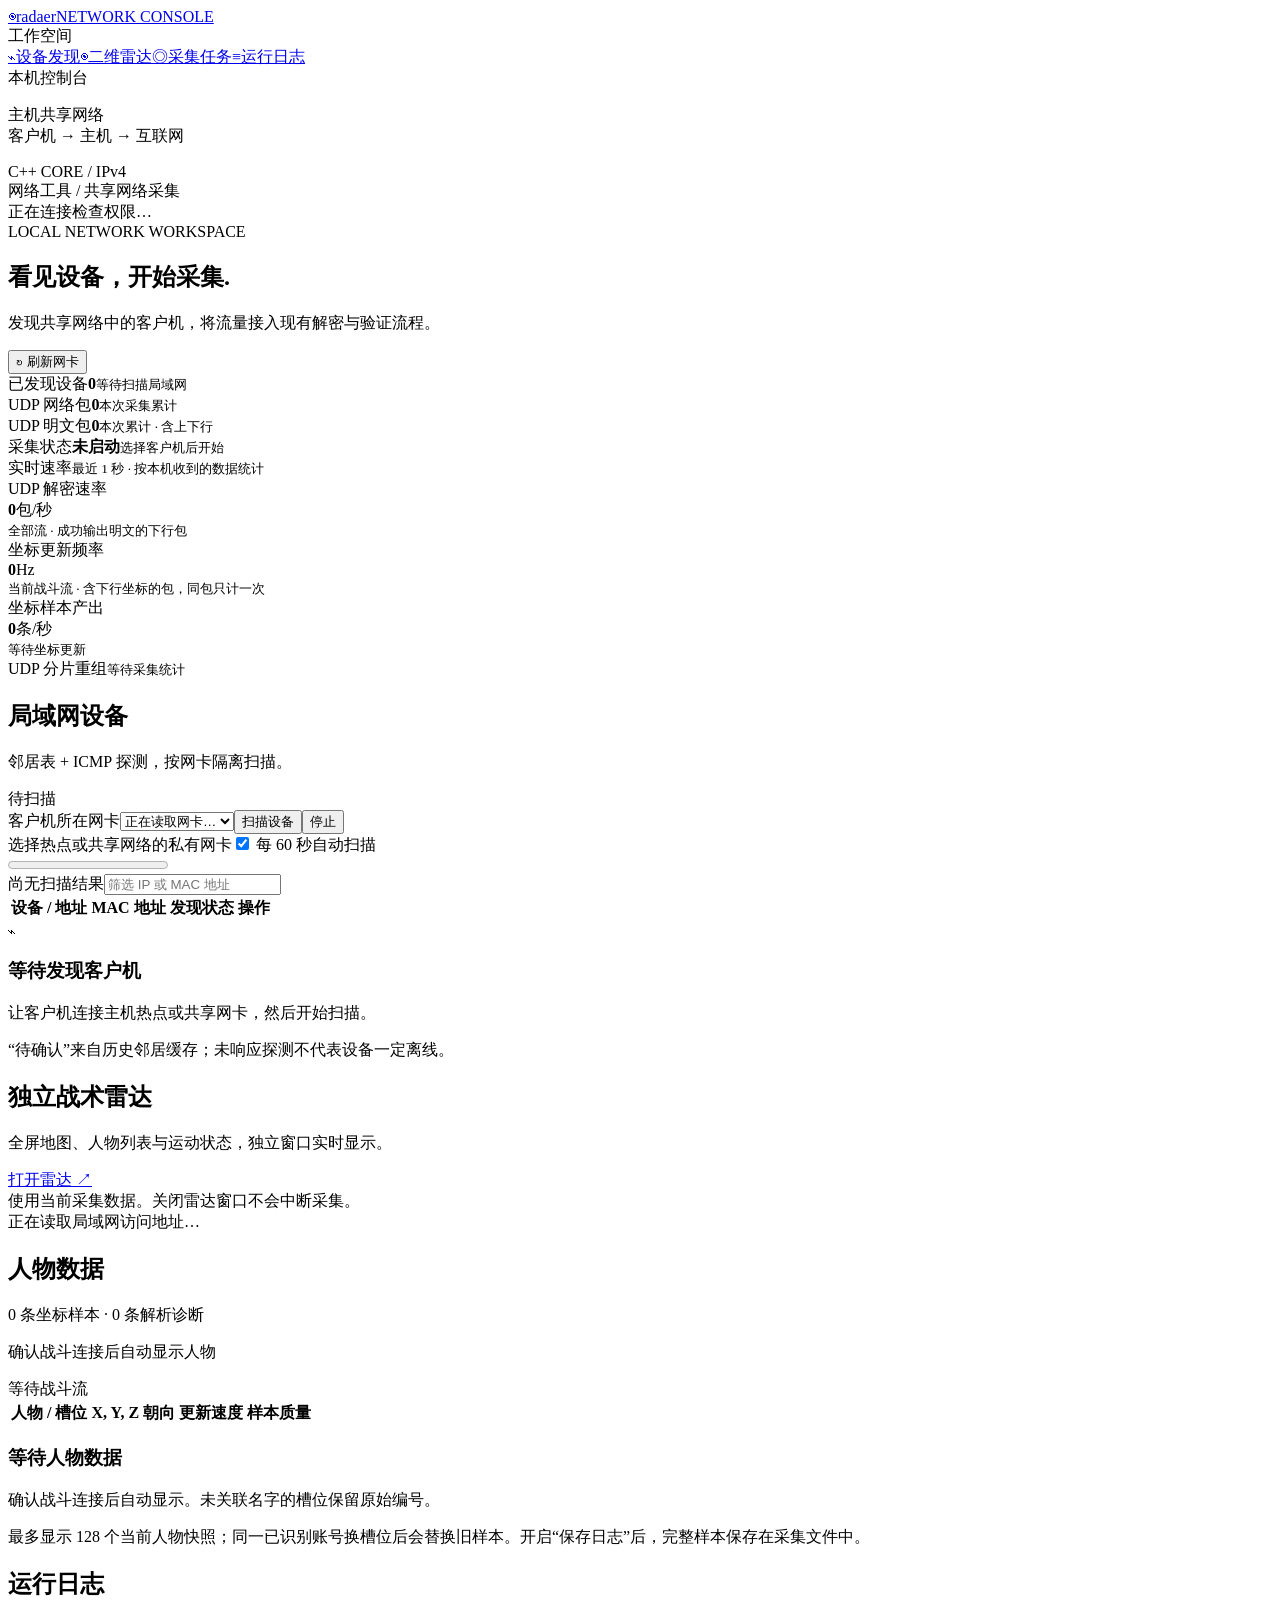
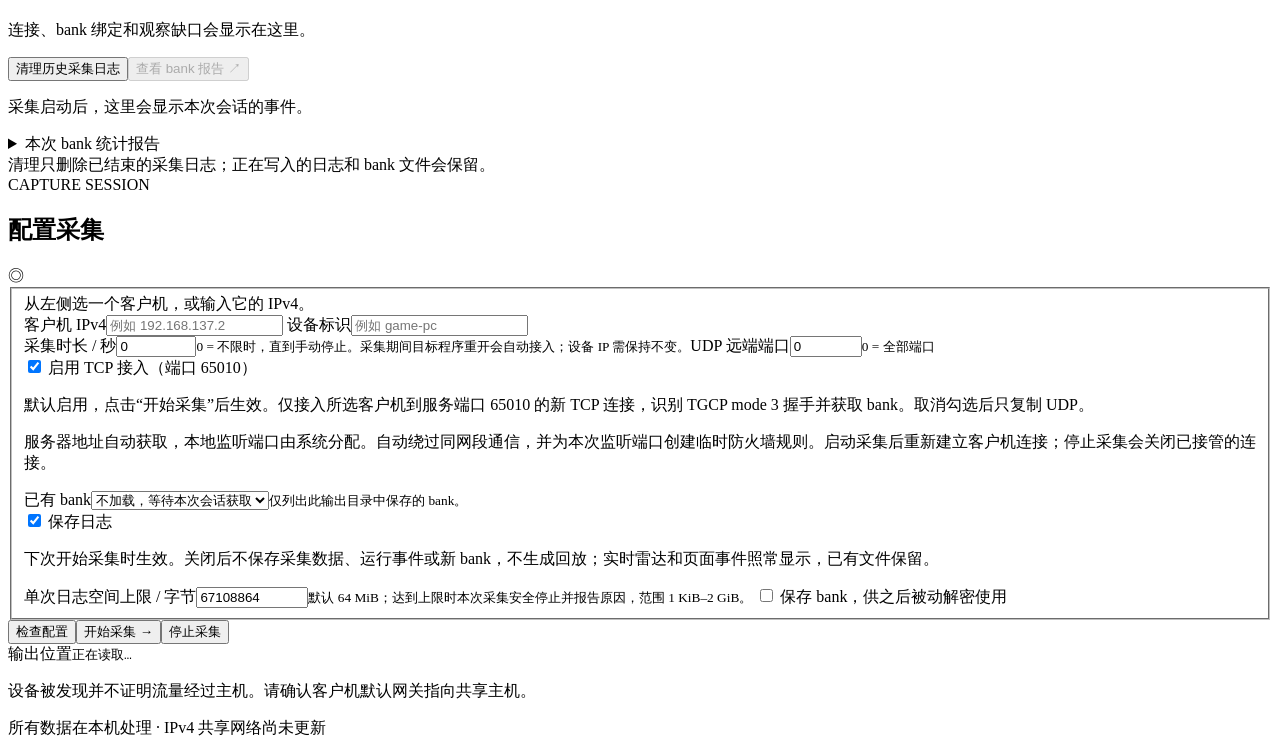
==== native/webui/index.html @ 711ac6fc "build: radaer-native 0.5.12-r9 + capture/players/ue fixes" ====
<!doctype html>
<html lang="zh-CN">
<head><meta charset="UTF-8"><meta name="viewport" content="width=device-width,initial-scale=1"><title>Radaer · 网络采集台</title><link rel="stylesheet" href="/styles.css"><script src="/app.js" defer></script></head>
<body>
<aside class="sidebar">
 <a class="brand" href="#devices"><span class="brand-icon">◉</span><span>radaer<span class="brand-sub">NETWORK CONSOLE</span></span></a>
 <div class="nav-caption">工作空间</div>
 <nav aria-label="页面导航"><a href="#devices" class="active"><span>⌁</span>设备发现</a><a href="#radar"><span>◉</span>二维雷达</a><a href="#capture"><span>◎</span>采集任务</a><a href="#activity"><span>≡</span>运行日志</a></nav>
 <div class="sidebar-note"><span class="status-dot"></span> 本机控制台<p>主机共享网络<br>客户机 → 主机 → 互联网</p><span class="version">C++ CORE / IPv4</span></div>
</aside>
<main>
 <header class="topbar"><div class="breadcrumb">网络工具 <span>/</span> 共享网络采集</div><div class="top-status"><span id="connection" class="pill neutral">正在连接</span><span id="privilege" class="muted">检查权限…</span></div></header>
 <section class="heading"><div><div class="eyebrow">LOCAL NETWORK WORKSPACE</div><h1>看见设备，开始采集<span class="title-dot">.</span></h1><p>发现共享网络中的客户机，将流量接入现有解密与验证流程。</p></div><button id="refreshNetwork" class="button secondary">↻ 刷新网卡</button></section>
 <div id="globalMessage" class="message hidden" role="status" aria-live="polite"></div>
 <section class="metrics" aria-label="运行统计">
  <article class="metric"><span>已发现设备</span><strong id="deviceCount">0</strong><small id="onlineCount">等待扫描局域网</small></article>
  <article class="metric"><span>UDP 网络包</span><strong id="rawCount">0</strong><small>本次采集累计</small></article>
  <article class="metric"><span>UDP 明文包</span><strong id="plainCount">0</strong><small>本次累计 · 含上下行</small></article>
  <article class="metric"><span>采集状态</span><strong id="capturePhase" class="word-metric">未启动</strong><small id="captureTime">选择客户机后开始</small></article>
 </section>
 <section class="rate-section" aria-label="解密与坐标更新速率">
  <div class="rate-heading"><span>实时速率</span><small id="ratesStatus">最近 1 秒 · 按本机收到的数据统计</small></div>
  <div class="rate-metrics">
   <article class="metric"><span>UDP 解密速率</span><div class="rate-value"><strong id="decryptRate">0</strong><span>包/秒</span></div><small>全部流 · 成功输出明文的下行包</small></article>
   <article class="metric"><span>坐标更新频率</span><div class="rate-value"><strong id="coordinateRate">0</strong><span>Hz</span></div><small>当前战斗流 · 含下行坐标的包，同包只计一次</small></article>
   <article class="metric"><span>坐标样本产出</span><div class="rate-value"><strong id="coordinateSamplesRate">0</strong><span>条/秒</span></div><small id="coordinateFreshness">等待坐标更新</small></article>
  </div>
  <div class="rate-heading"><span>UDP 分片重组</span><small id="reassemblyStatus">等待采集统计</small></div>
 </section>
 <div class="workspace">
  <div class="left-column">
   <section class="panel" id="devices">
    <div class="panel-heading"><div><h2>局域网设备</h2><p>邻居表 + ICMP 探测，按网卡隔离扫描。</p></div><span id="scanBadge" class="pill neutral">待扫描</span></div>
    <div class="scan-controls"><label class="field network-field">客户机所在网卡<select id="adapter" aria-label="客户机所在网卡"><option>正在读取网卡…</option></select></label><button id="scanButton" class="button primary">扫描设备</button><button id="stopScan" class="button secondary hidden">停止</button></div>
    <div class="scan-details"><span id="scanRange">选择热点或共享网络的私有网卡</span><label class="switch-label"><input id="autoScan" type="checkbox" checked> 每 60 秒自动扫描</label></div>
    <progress id="scanProgress" max="1" value="0" aria-label="扫描进度"></progress>
    <div class="table-tools"><span id="scanSummary">尚无扫描结果</span><input id="search" type="search" placeholder="筛选 IP 或 MAC 地址" aria-label="筛选设备"></div>
    <div class="table-wrap"><table><thead><tr><th>设备 / 地址</th><th>MAC 地址</th><th>发现状态</th><th><span class="sr-only">操作</span></th></tr></thead><tbody id="deviceRows"></tbody></table></div>
    <div id="emptyDevices" class="empty"><div class="empty-icon">⌁</div><h3>等待发现客户机</h3><p>让客户机连接主机热点或共享网卡，然后开始扫描。</p></div>
    <div class="panel-foot">“待确认”来自历史邻居缓存；未响应探测不代表设备一定离线。</div>
   </section>
   <section class="panel" id="radar">
    <div class="panel-heading"><div><h2>独立战术雷达</h2><p>全屏地图、人物列表与运动状态，独立窗口实时显示。</p></div><a class="button primary" href="/radar" target="_blank" rel="noopener">打开雷达 ↗</a></div>
    <div class="panel-foot">使用当前采集数据。关闭雷达窗口不会中断采集。<div id="lanAccess">正在读取局域网访问地址…</div></div>
   </section>
   <section class="panel" id="players" aria-label="人物数据">
    <div class="panel-heading"><div><h2>人物数据</h2><p id="playerSummary">0 条坐标样本 · 0 条解析诊断</p><p id="battleDetail">确认战斗连接后自动显示人物</p></div><span id="battleStatus" class="pill neutral">等待战斗流</span></div>
    <div class="table-wrap"><table><thead><tr><th>人物 / 槽位</th><th>X, Y, Z</th><th>朝向</th><th>更新速度</th><th>样本质量</th></tr></thead><tbody id="playerRows"></tbody></table></div>
    <div id="emptyPlayers" class="empty"><h3>等待人物数据</h3><p>确认战斗连接后自动显示。未关联名字的槽位保留原始编号。</p></div>
    <div class="panel-foot">最多显示 128 个当前人物快照；同一已识别账号换槽位后会替换旧样本。开启“保存日志”后，完整样本保存在采集文件中。</div>
   </section>
   <section class="panel activity" id="activity"><div class="panel-heading"><div><h2>运行日志</h2><p>连接、bank 绑定和观察缺口会显示在这里。</p></div><div class="activity-actions"><button id="clearLogsButton" class="button text-button">清理历史采集日志</button><button id="reportButton" class="button text-button" disabled>查看 bank 报告 ↗</button></div></div><div id="eventLog" class="event-log"><p class="quiet">采集启动后，这里会显示本次会话的事件。</p></div><details id="reportDetails" class="hidden"><summary>本次 bank 统计报告</summary><pre id="reportOutput"></pre></details><div class="panel-foot">清理只删除已结束的采集日志；正在写入的日志和 bank 文件会保留。</div></section>
  </div>
  <section class="panel capture-panel" id="capture">
   <div class="panel-heading"><div><div class="eyebrow">CAPTURE SESSION</div><h2>配置采集</h2></div><span class="capture-symbol">◎</span></div>
   <form id="captureForm"><fieldset id="captureFields">
    <div id="selectionHint" class="selection-hint">从左侧选一个客户机，或输入它的 IPv4。</div>
    <label class="field">客户机 IPv4<input id="clientIp" placeholder="例如 192.168.137.2" required autocomplete="off"></label>
    <label class="field">设备标识<input id="deviceName" placeholder="例如 game-pc" maxlength="80"></label>
    <div class="field-grid"><label class="field">采集时长 / 秒<input id="seconds" type="number" min="0" max="604800" value="0" required><small>0 = 不限时，直到手动停止。采集期间目标程序重开会自动接入；设备 IP 需保持不变。</small></label><label class="field">UDP 远端端口<input id="udpPort" type="number" min="0" max="65535" value="0"><small>0 = 全部端口</small></label></div>
    <div class="mode-box"><label class="switch-label strong"><input id="redirectTcp" type="checkbox" checked> 启用 TCP 接入（端口 65010）</label><p>默认启用，点击“开始采集”后生效。仅接入所选客户机到服务端口 65010 的新 TCP 连接，识别 TGCP mode 3 握手并获取 bank。取消勾选后只复制 UDP。</p></div>
    <div id="tcpFields"><div class="inline-note">服务器地址自动获取，本地监听端口由系统分配。自动绕过同网段通信，并为本次监听端口创建临时防火墙规则。启动采集后重新建立客户机连接；停止采集会关闭已接管的连接。</div></div>
    <p id="tcpListener" class="quiet hidden"></p>
    <label class="field">已有 bank<select id="bankId"><option value="">不加载，等待本次会话获取</option></select><small>仅列出此输出目录中保存的 bank。</small></label>
    <div class="mode-box"><label class="switch-label strong"><input id="saveLogs" type="checkbox" checked> 保存日志</label><p>下次开始采集时生效。关闭后不保存采集数据、运行事件或新 bank，不生成回放；实时雷达和页面事件照常显示，已有文件保留。</p></div>
    <label class="field">单次日志空间上限 / 字节<input id="maxLogBytes" type="number" min="1024" max="2147483648" step="1" value="67108864" required><small>默认 64 MiB；达到上限时本次采集安全停止并报告原因，范围 1 KiB–2 GiB。</small></label>
    <label class="switch-label save-label"><input id="saveBanks" type="checkbox"> 保存 bank，供之后被动解密使用</label>
   </fieldset>
   <div class="capture-actions"><button id="preflightButton" type="button" class="button secondary">检查配置</button><button id="startCapture" type="submit" class="button primary">开始采集 →</button><button id="stopCapture" type="button" class="button danger hidden">停止采集</button></div>
   </form>
   <div id="preflightResult" class="inline-note hidden" role="status"></div>
   <div class="output-box"><span>输出位置</span><code id="outputDirectory">正在读取…</code></div>
   <p class="capture-note">设备被发现并不证明流量经过主机。请确认客户机默认网关指向共享主机。</p>
  </section>
 </div>
 <footer><span>所有数据在本机处理 · IPv4 共享网络</span><span id="lastUpdated">尚未更新</span></footer>
</main>
<dialog id="clearLogsDialog" aria-labelledby="clearLogsTitle" aria-describedby="clearLogsDescription">
 <h2 id="clearLogsTitle">清理历史采集日志</h2>
 <p id="clearLogsDescription">将永久删除输出目录中已结束的采集日志，删除后不能回放。正在写入的日志和 bank 文件会保留。</p>
 <div class="activity-actions"><button id="cancelClearLogs" class="button secondary" autofocus>取消</button><button id="confirmClearLogs" class="button danger">确认删除历史日志</button></div>
</dialog>
</body></html>
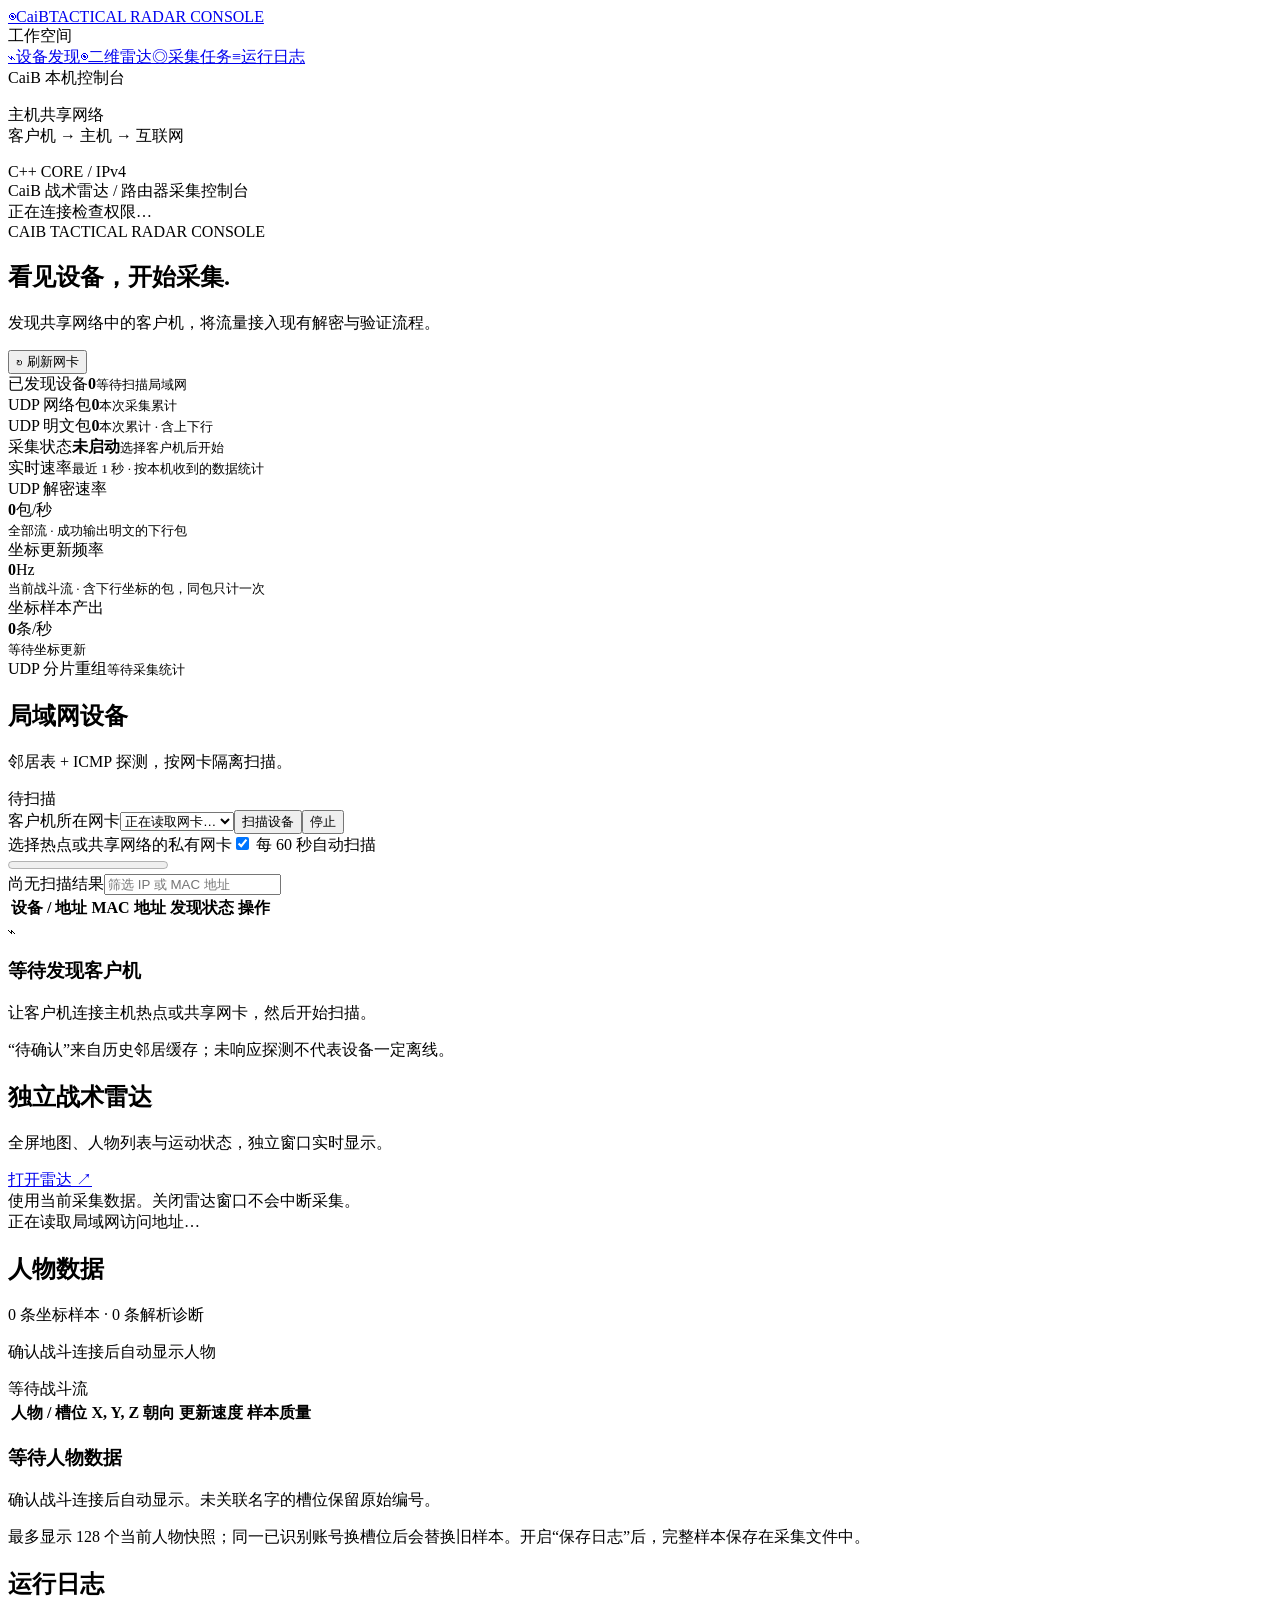
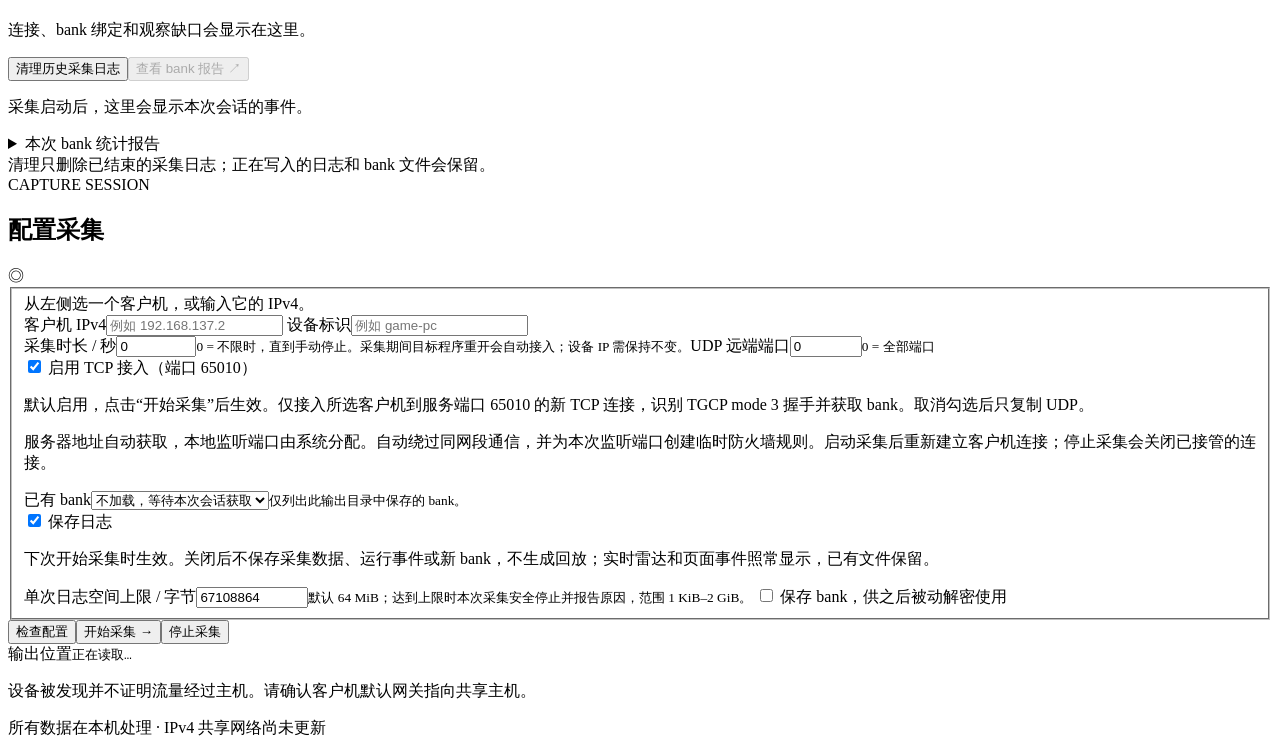
==== commit f7d7ef4b: "brand: WebUI 品牌改为 CaiB 战术雷达控制台 - index.html: title -> CaiB 战术雷达控制台 - index.html: 左边栏 radaer/NETWORK " ====
--- a/native/webui/index.html
+++ b/native/webui/index.html
@@ -1,16 +1,16 @@
 <!doctype html>
 <html lang="zh-CN">
-<head><meta charset="UTF-8"><meta name="viewport" content="width=device-width,initial-scale=1"><title>Radaer · 网络采集台</title><link rel="stylesheet" href="/styles.css"><script src="/app.js" defer></script></head>
+<head><meta charset="UTF-8"><meta name="viewport" content="width=device-width,initial-scale=1"><title>CaiB 战术雷达控制台</title><link rel="stylesheet" href="/styles.css"><script src="/app.js" defer></script></head>
 <body>
 <aside class="sidebar">
- <a class="brand" href="#devices"><span class="brand-icon">◉</span><span>radaer<span class="brand-sub">NETWORK CONSOLE</span></span></a>
+ <a class="brand" href="#devices"><span class="brand-icon">◉</span><span>CaiB<span class="brand-sub">TACTICAL RADAR CONSOLE</span></span></a>
  <div class="nav-caption">工作空间</div>
  <nav aria-label="页面导航"><a href="#devices" class="active"><span>⌁</span>设备发现</a><a href="#radar"><span>◉</span>二维雷达</a><a href="#capture"><span>◎</span>采集任务</a><a href="#activity"><span>≡</span>运行日志</a></nav>
- <div class="sidebar-note"><span class="status-dot"></span> 本机控制台<p>主机共享网络<br>客户机 → 主机 → 互联网</p><span class="version">C++ CORE / IPv4</span></div>
+ <div class="sidebar-note"><span class="status-dot"></span> CaiB 本机控制台<p>主机共享网络<br>客户机 → 主机 → 互联网</p><span class="version">C++ CORE / IPv4</span></div>
 </aside>
 <main>
- <header class="topbar"><div class="breadcrumb">网络工具 <span>/</span> 共享网络采集</div><div class="top-status"><span id="connection" class="pill neutral">正在连接</span><span id="privilege" class="muted">检查权限…</span></div></header>
- <section class="heading"><div><div class="eyebrow">LOCAL NETWORK WORKSPACE</div><h1>看见设备，开始采集<span class="title-dot">.</span></h1><p>发现共享网络中的客户机，将流量接入现有解密与验证流程。</p></div><button id="refreshNetwork" class="button secondary">↻ 刷新网卡</button></section>
+ <header class="topbar"><div class="breadcrumb">CaiB 战术雷达 <span>/</span> 路由器采集控制台</div><div class="top-status"><span id="connection" class="pill neutral">正在连接</span><span id="privilege" class="muted">检查权限…</span></div></header>
+ <section class="heading"><div><div class="eyebrow">CAIB TACTICAL RADAR CONSOLE</div><h1>看见设备，开始采集<span class="title-dot">.</span></h1><p>发现共享网络中的客户机，将流量接入现有解密与验证流程。</p></div><button id="refreshNetwork" class="button secondary">↻ 刷新网卡</button></section>
  <div id="globalMessage" class="message hidden" role="status" aria-live="polite"></div>
  <section class="metrics" aria-label="运行统计">
   <article class="metric"><span>已发现设备</span><strong id="deviceCount">0</strong><small id="onlineCount">等待扫描局域网</small></article>
